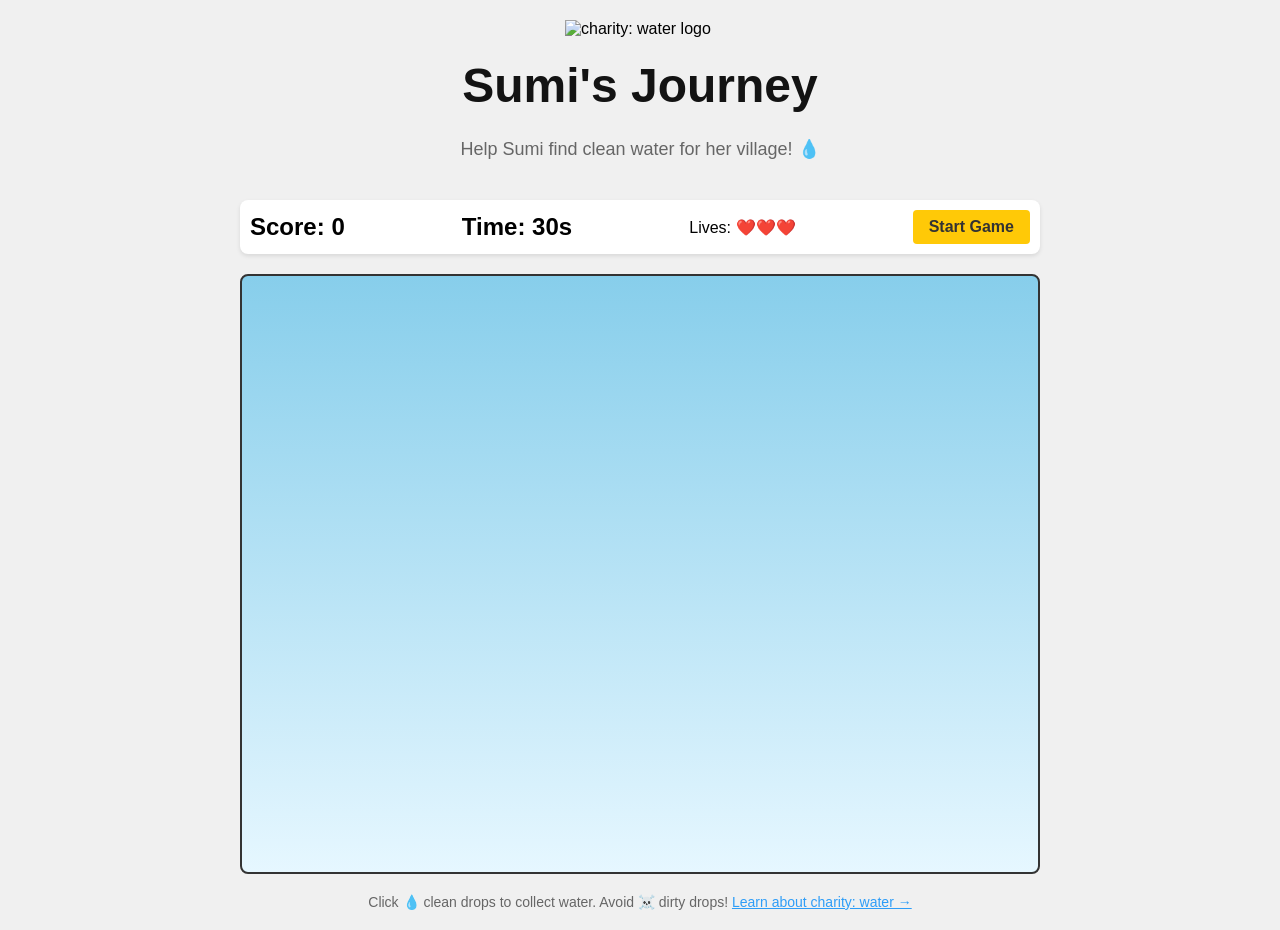
==== index.html @ c2d89697 "Rename index (5).html to index.html" ====
<!DOCTYPE html>
<html lang="en">
<head>
  <meta charset="UTF-8" />
  <meta name="viewport" content="width=device-width, initial-scale=1.0" />
  <title>Sumi's Journey</title>
  <link rel="stylesheet" href="styles.css" />
</head>
<body>
  <div class="game-wrapper">
    <img src="img/cw_logo.png" alt="charity: water logo" style="width:150px; margin-top:20px;">
    <h1 class="game-title">Sumi's Journey</h1>
    <p class="game-tagline">Help Sumi find clean water for her village! 💧</p>

    <div class="score-panel">
      <div class="score">Score: <span id="score">0</span></div>
      <div class="timer">Time: <span id="time">30</span>s</div>
      <div class="lives">Lives: <span id="lives">❤️❤️❤️</span></div>
      <button id="start-btn">Start Game</button>
    </div>

    <div id="game-container"></div>

    <p style="color:#666; font-size:14px; margin-bottom:20px;">
      Click 💧 clean drops to collect water. Avoid ☠️ dirty drops!
      <a href="https://www.charitywater.org" target="_blank" style="color:#2E9DF7;">Learn about charity: water →</a>
    </p>
  </div>

  <script src="script.js"></script>
</body>
</html>
---- styles.css ----
* {
  margin: 0;
  padding: 0;
  box-sizing: border-box;
}

body {
  display: flex;
  justify-content: center;
  align-items: center;
  min-height: 100vh;
  background-color: #f0f0f0;
  font-family: Arial, sans-serif;
}

.game-wrapper {
  display: flex;
  flex-direction: column;
  align-items: center;
  gap: 20px;
}

.game-title {
  color: #131313;
  font-size: 48px;
  margin-bottom: 5px;
  text-align: center;
}

.game-tagline {
  color: #666;
  font-size: 18px;
  margin-bottom: 20px;
  text-align: center;
}

.score-panel {
  display: flex;
  justify-content: space-between;
  align-items: center;
  width: 800px;
  padding: 10px;
  background-color: #fff;
  border-radius: 8px;
  box-shadow: 0 2px 4px rgba(0,0,0,0.1);
}

.score {
  font-size: 24px;
  font-weight: bold;
}

.timer {
  font-size: 24px;
  font-weight: bold;
}

#start-btn {
  padding: 8px 16px;
  background-color: #FFC907;
  color: #333;
  border: none;
  border-radius: 4px;
  cursor: pointer;
  font-size: 16px;
  font-weight: bold;
}

#start-btn:hover {
  background-color: #e6b400;
}

#game-container {
  width: 800px;
  height: 600px;
  background: linear-gradient(180deg, #87CEEB 0%, #e6f7ff 100%);
  border: 2px solid #333;
  border-radius: 8px;
  position: relative;
  overflow: hidden;
}

@media (max-width: 850px) {
  .score-panel, #game-container {
    width: 95vw;
  }
  #game-container {
    height: 70vh;
  }
  .game-title {
    font-size: 32px;
  }
}
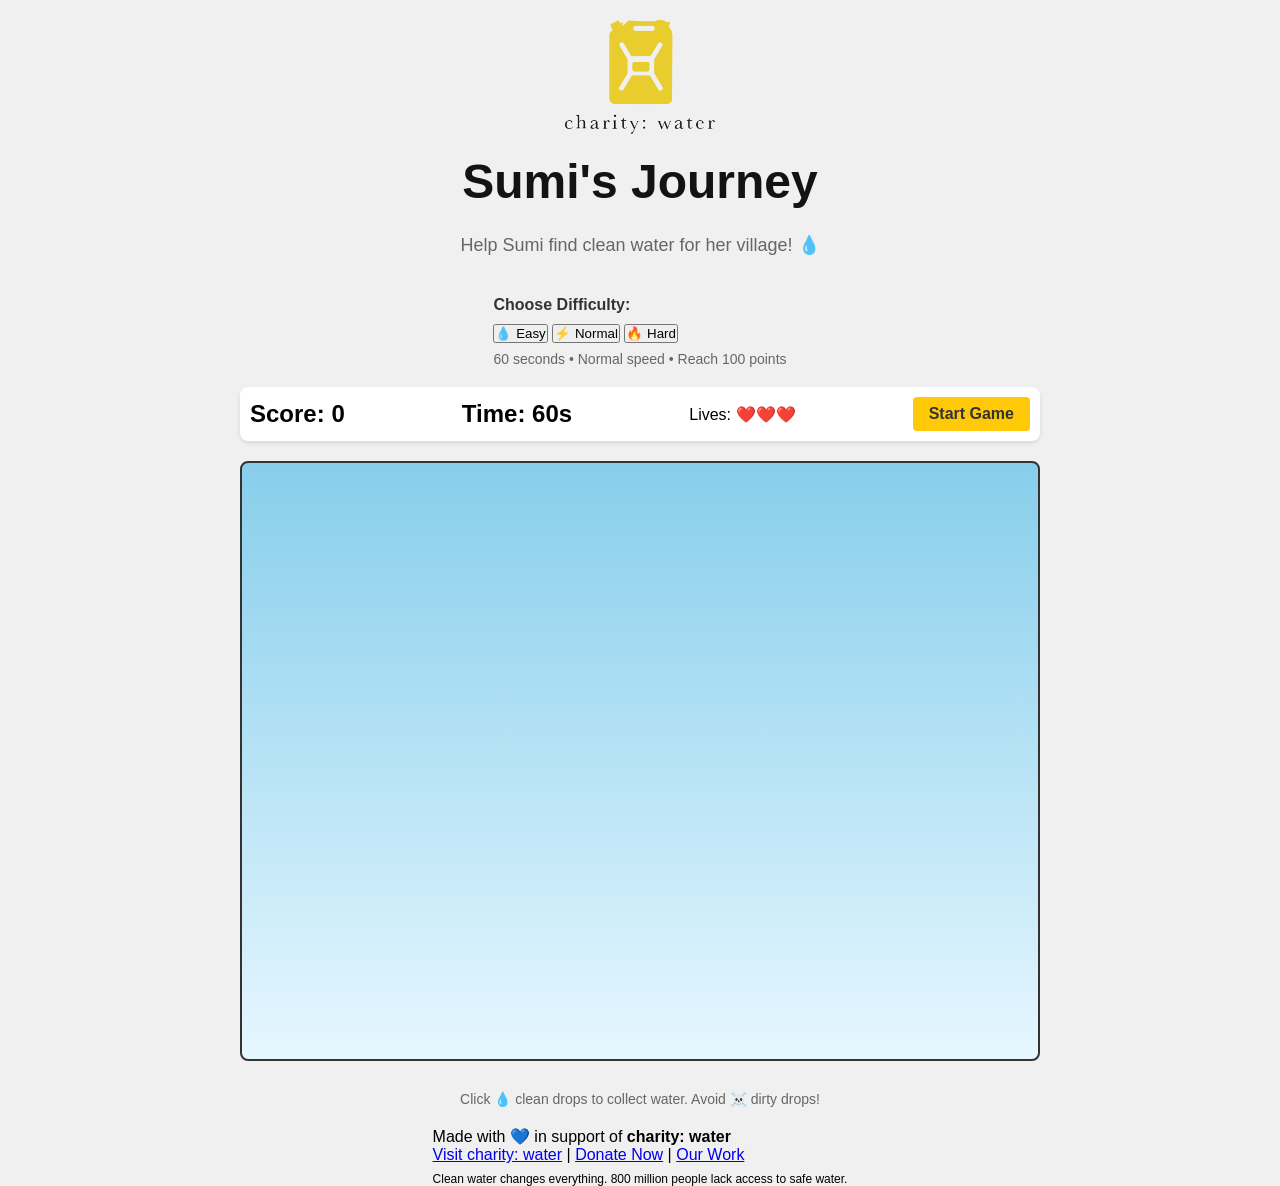
==== commit b6eb9454: "Update index.html with difficulty selection and timer" ====
--- a/index.html
+++ b/index.html
@@ -4,27 +4,52 @@
   <meta charset="UTF-8" />
   <meta name="viewport" content="width=device-width, initial-scale=1.0" />
   <title>Sumi's Journey</title>
+  <link href="https://fonts.googleapis.com/css2?family=Nunito:wght@400;700;900&display=swap" rel="stylesheet"/>
   <link rel="stylesheet" href="styles.css" />
 </head>
 <body>
   <div class="game-wrapper">
-    <img src="img/cw_logo.png" alt="charity: water logo" style="width:150px; margin-top:20px;">
+    <img src="cw_logo.png" alt="charity: water logo" style="width:150px; margin-top:20px;">
     <h1 class="game-title">Sumi's Journey</h1>
     <p class="game-tagline">Help Sumi find clean water for her village! 💧</p>
 
+    <!-- Difficulty Selection -->
+    <div class="difficulty-section" id="difficultySection">
+      <p style="font-weight:700; margin-bottom:10px; color:#333;">Choose Difficulty:</p>
+      <div class="difficulty-buttons">
+        <button class="diff-btn" id="easyBtn" onclick="setDifficulty('easy')">💧 Easy</button>
+        <button class="diff-btn active" id="normalBtn" onclick="setDifficulty('normal')">⚡ Normal</button>
+        <button class="diff-btn" id="hardBtn" onclick="setDifficulty('hard')">🔥 Hard</button>
+      </div>
+      <p id="difficultyDesc" style="color:#666; font-size:14px; margin-top:8px;">60 seconds • Normal speed • Reach 100 points</p>
+    </div>
+
     <div class="score-panel">
       <div class="score">Score: <span id="score">0</span></div>
-      <div class="timer">Time: <span id="time">30</span>s</div>
+      <div class="timer">Time: <span id="time">60</span>s</div>
       <div class="lives">Lives: <span id="lives">❤️❤️❤️</span></div>
       <button id="start-btn">Start Game</button>
     </div>
 
+    <!-- Milestone message -->
+    <div id="milestone" style="display:none; background:#FFC907; color:#333; padding:8px 20px; border-radius:20px; font-weight:700; margin-bottom:5px;"></div>
+
     <div id="game-container"></div>
 
-    <p style="color:#666; font-size:14px; margin-bottom:20px;">
+    <p style="color:#666; font-size:14px; margin-top:10px;">
       Click 💧 clean drops to collect water. Avoid ☠️ dirty drops!
-      <a href="https://www.charitywater.org" target="_blank" style="color:#2E9DF7;">Learn about charity: water →</a>
     </p>
+
+    <!-- Footer -->
+    <footer class="game-footer">
+      <p>Made with 💙 in support of <strong>charity: water</strong></p>
+      <p>
+        <a href="https://www.charitywater.org" target="_blank">Visit charity: water</a> |
+        <a href="https://www.charitywater.org/donate" target="_blank">Donate Now</a> |
+        <a href="https://www.charitywater.org/our-work" target="_blank">Our Work</a>
+      </p>
+      <p style="font-size:12px; margin-top:8px;">Clean water changes everything. 800 million people lack access to safe water.</p>
+    </footer>
   </div>
 
   <script src="script.js"></script>
